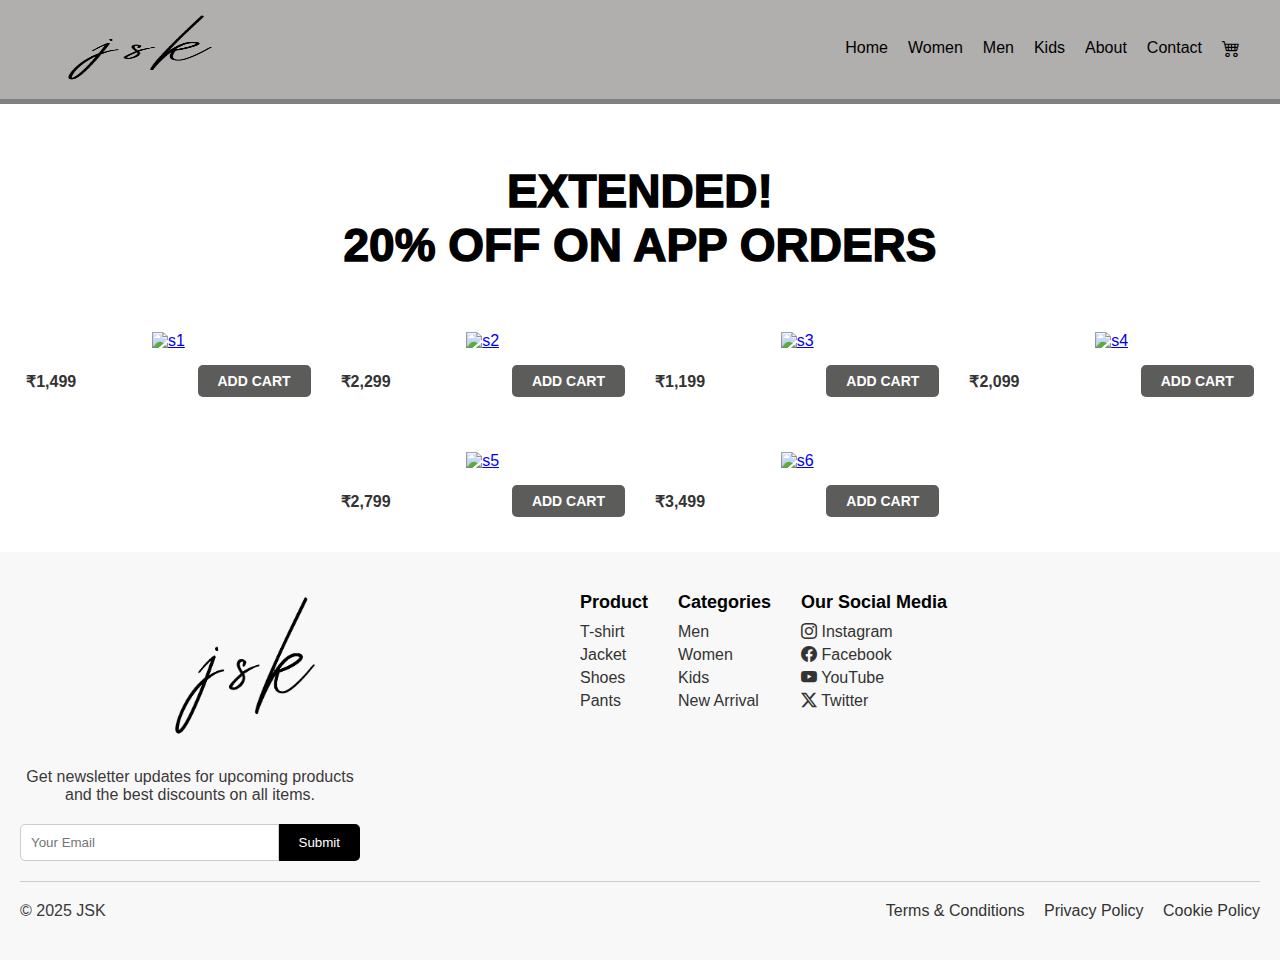
==== her.html @ cbd0e5db "Add files via upload" ====
<!DOCTYPE html>
<html lang="en">
  <head>
    <meta charset="UTF-8" />
    <meta name="viewport" content="width=device-width, initial-scale=1.0" />
    <title>www.jsk.com</title>
    <link rel="stylesheet" href="style.css" />
    <link rel="icon" href="/img/logowh.png">
    <link
      rel="stylesheet"
      href="https://cdn.jsdelivr.net/npm/bootstrap-icons@1.11.3/font/bootstrap-icons.min.css"
    />
  </head>
  <body>
    <header class="header">
      <div class="logo">
        <a href="#"><img src="./img/logo.png" alt="logo" /></a>
      </div>

      <nav id="navbar">
        <ul>
          <li><a href="index.html">Home</a></li>
          <li><a href="her.html">Women</a></li>
          <li><a href="him.html">Men</a></li>
          <li><a href="kids.html">Kids</a></li>
          <li><a href="about.html">About</a></li>
          <li><a href="contact.html">Contact</a></li>
          <li>
            <a href="cart.html"
              ><i class="bi bi-cart4" style="font-size: large"></i
            ></a>
          </li>
        </ul>
      </nav>
    </header>
    <section id="women-banner">
      <h2 class="f9d548 c25dbb ba07a7 b31aef d06dbe">
        EXTENDED!<br />20% OFF ON APP ORDERS
      </h2>
    </section>
    <section id="women-products">
      <li>
        <a href="#">
          <img src="/img/womendress/s1.jpg" alt="s1" />
          <div class="caption">
            Casual T-Shirt - ₹1,499<br />
            <span class="product-name">Comfortable and casual</span>
          </div>
        </a>
        <div class="price-cart">
          <span class="price">₹1,499</span>
          <button class="cart-button">ADD CART</button>
        </div>
      </li>
      <li>
        <a href="#">
          <img src="/img/womendress/s2.jpg" alt="s2" />
          <div class="caption">
            Denim Jacket - ₹2,299<br />
            <span class="product-name">Elegant Denim Jacket</span>
          </div>
        </a>
        <div class="price-cart">
          <span class="price">₹2,299</span>
          <button class="cart-button">ADD CART</button>
        </div>
      </li>
      <li>
        <a href="#">
          <img src="/img/womendress/s3.jpg" alt="s3" />
          <div class="caption">
            Over Coat - ₹1,199<br />
            <span class="product-name">Stylish Blazzer</span>
          </div>
        </a>
        <div class="price-cart">
          <span class="price">₹1,199</span>
          <button class="cart-button">ADD CART</button>
        </div>
      </li>
      <li>
        <a href="#">
          <img src="/img/womendress/s4.jpg" alt="s4" />
          <div class="caption">
            Oversized T-Shirt - ₹2,099<br />
            <span class="product-name">Stylish T-Shirt</span>
          </div>
        </a>
        <div class="price-cart">
          <span class="price">₹2,099</span>
          <button class="cart-button">ADD CART</button>
        </div>
      </li>
      <li>
        <a href="#">
          <img src="/img/womendress/s5.jpg" alt="s5" />
          <div class="caption">
            Oversized Denim Pant - ₹2,799<br />
            <span class="product-name">Denim Pant</span>
          </div>
        </a>
        <div class="price-cart">
          <span class="price">₹2,799</span>
          <button class="cart-button">ADD CART</button>
        </div>
      </li>
      <li>
        <a href="#">
          <img src="/img/womendress/s6.jpg" alt="s6" />
          <div class="caption">
            Classy Top - ₹3,499<br />
            <span class="product-name">Tailored T-shirt</span>
          </div>
        </a>
        <div class="price-cart">
          <span class="price">₹3,499</span>
          <button class="cart-button">ADD CART</button>
        </div>
      </li>
    </section>

    <footer class="footer">
      <div class="footer-container">
        <!-- Logo and Newsletter Section -->
        <div class="footer-left">
          <div class="footer-logo">
            <img src="./img/logo.png" alt="Brand Logo" />
          </div>
          <p>
            Get newsletter updates for upcoming products and the best discounts
            on all items.
          </p>
          <form class="newsletter-form">
            <input type="email" placeholder="Your Email" required />
            <button type="submit">Submit</button>
          </form>
        </div>

        <!-- Links Section -->
        <div class="footer-links">
          <div>
            <h4>Product</h4>
            <ul>
              <li><a href="#">T-shirt</a></li>
              <li><a href="#">Jacket</a></li>
              <li><a href="#">Shoes</a></li>
              <li><a href="#">Pants</a></li>
            </ul>
          </div>
          <div>
            <h4>Categories</h4>
            <ul>
              <li><a href="#">Men</a></li>
              <li><a href="#">Women</a></li>
              <li><a href="#">Kids</a></li>
              <li><a href="#">New Arrival</a></li>
            </ul>
          </div>
          <div>
            <h4>Our Social Media</h4>
            <ul>
              <li><i class="bi bi-instagram"></i><a href="#"> Instagram</a></li>
              <li><i class="bi bi-facebook"></i><a href="#"> Facebook</a></li>
              <li><i class="bi bi-youtube"></i><a href="#"> YouTube</a></li>
              <li><i class="bi bi-twitter-x"></i><a href="#"> Twitter</a></li>
            </ul>
          </div>
        </div>
      </div>

      <!-- Footer Bottom Section -->
      <div class="footer-bottom">
        <p>© 2025 JSK</p>
        <div class="footer-bottom-links">
          <a href="#">Terms & Conditions</a>
          <a href="#">Privacy Policy</a>
          <a href="#">Cookie Policy</a>
        </div>
      </div>
    </footer>
  </body>
</html>
---- style.css ----
* {
  margin: 0;
  padding: 0;
  box-sizing: border-box;
  font-family: "Spartan", sans-serif;
}

h1 {
  font-size: 50px;
  line-height: 64px;
  color: black;
  text-align: center;
}

h2 {
  font-size: 46px;
  line-height: 54px;
  color: black;
  text-align: center;
}

h4 {
  font-size: 20px;
  color: black;
  text-align: center;
}

h6 {
  font-size: 12px;
  font-weight: 700;
}

p {
  font-size: 16px;
  color: rgb(59, 56, 56);
  margin: 15px 0 20px 0;
  text-align: center;
}

.section-p1 {
  padding: 40px 80px;
}

.section-m1 {
  margin: 40px 0;
}

body {
  width: 100%;
}

/* Header */
.header {
  display: flex;
  align-items: center;
  justify-content: space-between;
  padding: 10px 20px;
  background-color: rgb(177, 174, 174);
  border-bottom: 5px solid gray;
  width: 100%;
  position: sticky;
  top: 0;
  left: 0;
  z-index: 999;
}

.header .logo img {
  width: 160px;
  height: 75px;
  margin-left: 40px;
  padding: 3px;
}

#navbar {
  display: flex;
  align-items: center;
  justify-content: space-between;
}

#navbar ul {
  display: flex;
  list-style: none;
  padding: 10px 0;
}

#navbar li {
  margin-right: 20px;
}

#navbar li a {
  text-decoration: none;
  color: black;
  font-size: 16px;
  transition: 0.3s ease;
}

#navbar li a:hover {
  color: white;
  font-weight: bold;
}

/* Home Page Banner */
#banner {
  background-image: url(./img/bannerhome.png);
  height: 99vh;
  width: 100%;
  background-size: cover;
  padding: 0 80px;
  display: flex;
  flex-direction: column;
  align-items: flex-end;
  justify-content: center;
  text-align: right;
}

#banner h4 {
  padding-bottom: 10px;
  color: rgb(233, 19, 54);
}

#banner button {
  background-color: transparent;
  border: none;
  background-image: url(./img/buttonstroke.png);
  background-size: cover;
  padding: 30px 80px 15px 60px;
  cursor: pointer;
  font-weight: 700;
  background-repeat: no-repeat;
  color: whitesmoke;
  font-size: medium;
}

/* Categories */
#categories h3 {
  text-align: center;
  padding: 20px;
  background-color: rgb(178, 180, 180);
  margin-bottom: 2px;
}

#categories #catlog {
  width: 100%;
  display: flex;
  justify-content: center;
  gap: 20px;
  padding: 50px 20px;
}

#categories #catlog img {
  max-height: 400px;
  border: 5px solid black;
  border-radius: 10px;
  transition: transform 0.3s ease;
}

#categories #catlog img:hover {
  transform: scale(1.05);
}

/*FOOTER*/
.footer {
  background-color: #f8f8f8;
  padding: 40px 20px;
  color: #333;
  font-family: "Spartan", sans-serif;
}

.footer-container {
  display: flex;
  justify-content: space-between;
  flex-wrap: wrap;
  gap: 20px;
}

.footer-left {
  flex: 1;
  min-width: 280px;
}

.footer-logo img {
  width: 150px;
  margin-bottom: 10px;
  margin-left: 150px;
}

.footer-logo p {
  font-size: 18px;
  font-weight: bold;
  margin-bottom: 10px;
}

.newsletter-form {
  display: flex;
  margin-top: 10px;
}

.newsletter-form input {
  flex: 1;
  padding: 10px;
  border: 1px solid #ccc;
  border-radius: 5px 0 0 5px;
}

.newsletter-form button {
  padding: 10px 20px;
  background-color: black;
  color: white;
  border: none;
  border-radius: 0 5px 5px 0;
  cursor: pointer;
  transition: background 0.3s;
}

.newsletter-form button:hover {
  background-color: #555;
}

.footer-links {
  display: flex;
  gap: 30px;
  flex: 2;
  min-width: 280px;
  margin-left: 200px;
}

.footer-links h4 {
  margin-bottom: 10px;
  font-size: 18px;
}

.footer-links ul {
  list-style: none;
}

.footer-links ul li {
  margin-bottom: 5px;
}

.footer-links ul li a {
  text-decoration: none;
  color: #333;
  transition: color 0.3s;
}

.footer-links ul li a:hover {
  color: #555;
}

.footer-bottom {
  display: flex;
  justify-content: space-between;
  align-items: center;
  flex-wrap: wrap;
  padding-top: 20px;
  border-top: 1px solid #ccc;
  margin-top: 20px;
}

.footer-bottom p {
  margin: 0;
}

.footer-bottom-links a {
  margin-left: 15px;
  text-decoration: none;
  color: #333;
  transition: color 0.3s;
}

.footer-bottom-links a:hover {
  color: #555;
}

/*MEN*/
#men-banner h2 {
  font-weight: 1000;
  padding: 20px 80px;
}

#men-banner {
  padding: 40px 100px;
}
#men-products {
  display: flex;
  flex-wrap: wrap;
  gap: 20px; 
  justify-content: center;
}

#men-products li {
  list-style-type: none;
  width: 23%; 
  position: relative;
  text-align: center;
  margin-bottom: 30px; 
}

#men-products img {
  width: 100%;
  height: auto;
  transition: transform 0.3s ease-in-out, box-shadow 0.3s ease-in-out;
}


.caption {
  position: absolute;
  bottom: 10px;
  left: 10px;
  background-color: rgba(0, 0, 0, 0.6); 
  color: white;
  padding: 10px;
  font-size: 14px;
  border-radius: 5px;
  visibility: hidden;
  opacity: 0;
  transition: visibility 0.3s, opacity 0.3s ease-in-out;
  text-align: center;
}

.product-name {
  font-size: 12px;
  font-weight: lighter;
  color: #f1f1f1;
}

#men-products li:hover .caption {
  visibility: visible;
  opacity: 1;
}

.price-cart {
  display: flex;
  justify-content: space-between;
  align-items: center;
  margin-top: 10px;
  padding: 5px;
  width: 100%;
  text-align: center;
}

.price {
  font-size: 16px;
  font-weight: bold;
  color: #333;
  margin-right: 10px;
}

.cart-button {
  padding: 8px 20px;
  background-color: #5c5c5b;
  border: none;
  color: white;
  font-size: 14px;
  font-weight: bold;
  cursor: pointer;
  border-radius: 5px;
  transition: background-color 0.3s ease;
}

.cart-button:hover {
  background-color: #b7b5af;
}

#women-banner h2 {
  font-weight: 1000;
  padding: 20px 80px;
}

#women-banner {
  padding: 40px 100px;
}
#women-products {
  display: flex;
  flex-wrap: wrap;
  gap: 20px;
  justify-content: center;
}

#women-products li {
  list-style-type: none;
  width: 23%; 
  position: relative;
  text-align: center;
  margin-bottom: 30px;
}

#women-products img {
  width: 100%;
  height: auto;
  transition: transform 0.3s ease-in-out, box-shadow 0.3s ease-in-out;
}

#women-products li:hover .caption {
  visibility: visible;
  opacity: 1;
}

/*ACCESSORIES*/
#accessories-banner{
  height: 400px;
  background-color: #cbcaca;
}
#accessories-banner h2{
  display: flex;
  justify-content: center;
  padding-top:150px ;
}
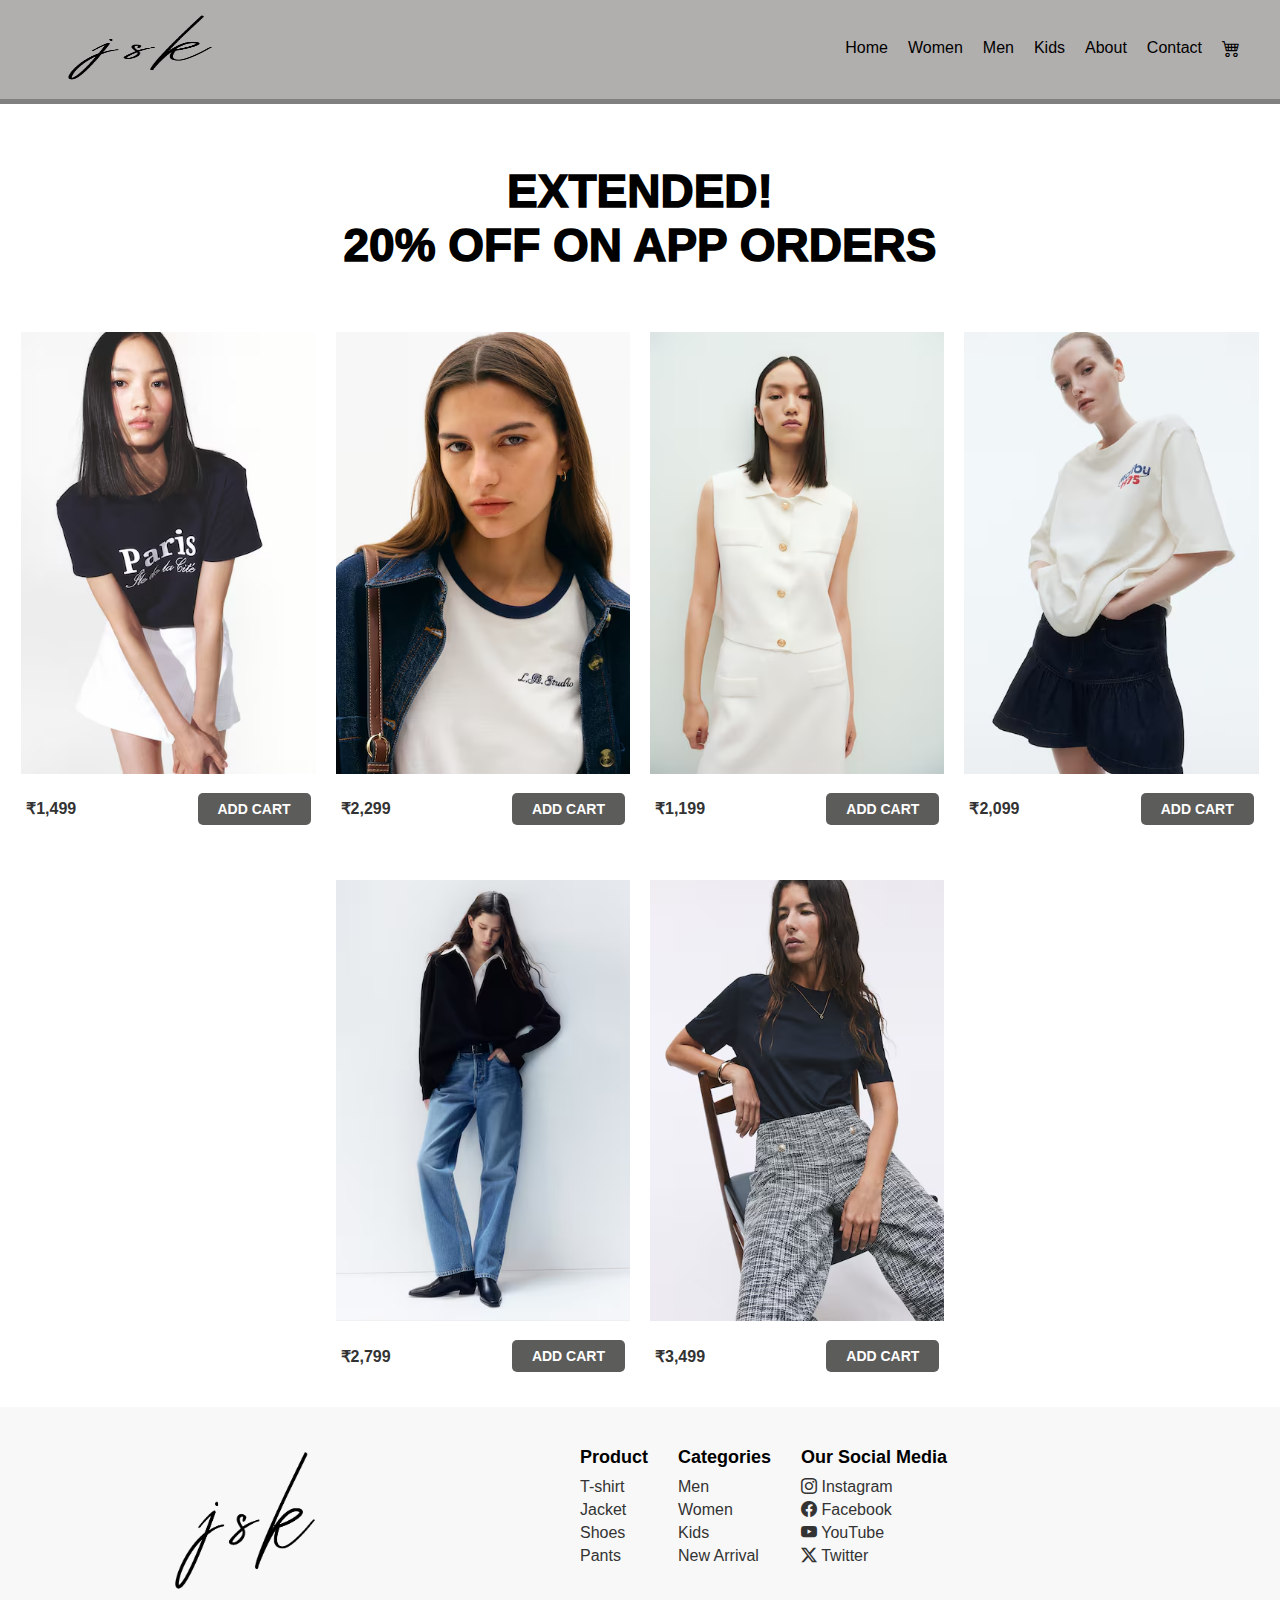
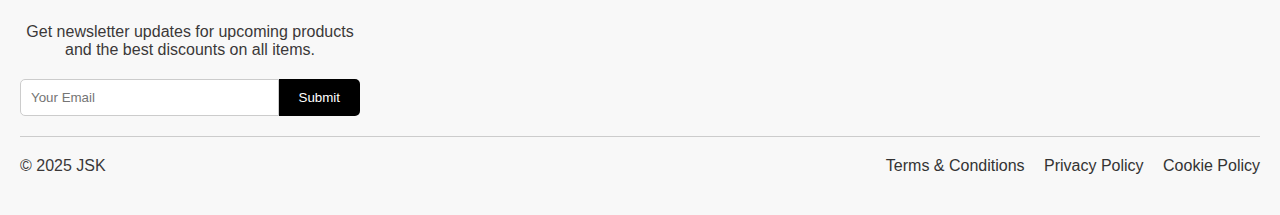
==== commit a55a0652: "Update her.html" ====
--- a/her.html
+++ b/her.html
@@ -34,7 +34,7 @@
       </nav>
     </header>
     <section id="women-banner">
-      <h2 class="f9d548 c25dbb ba07a7 b31aef d06dbe">
+      <h2>
         EXTENDED!<br />20% OFF ON APP ORDERS
       </h2>
     </section>
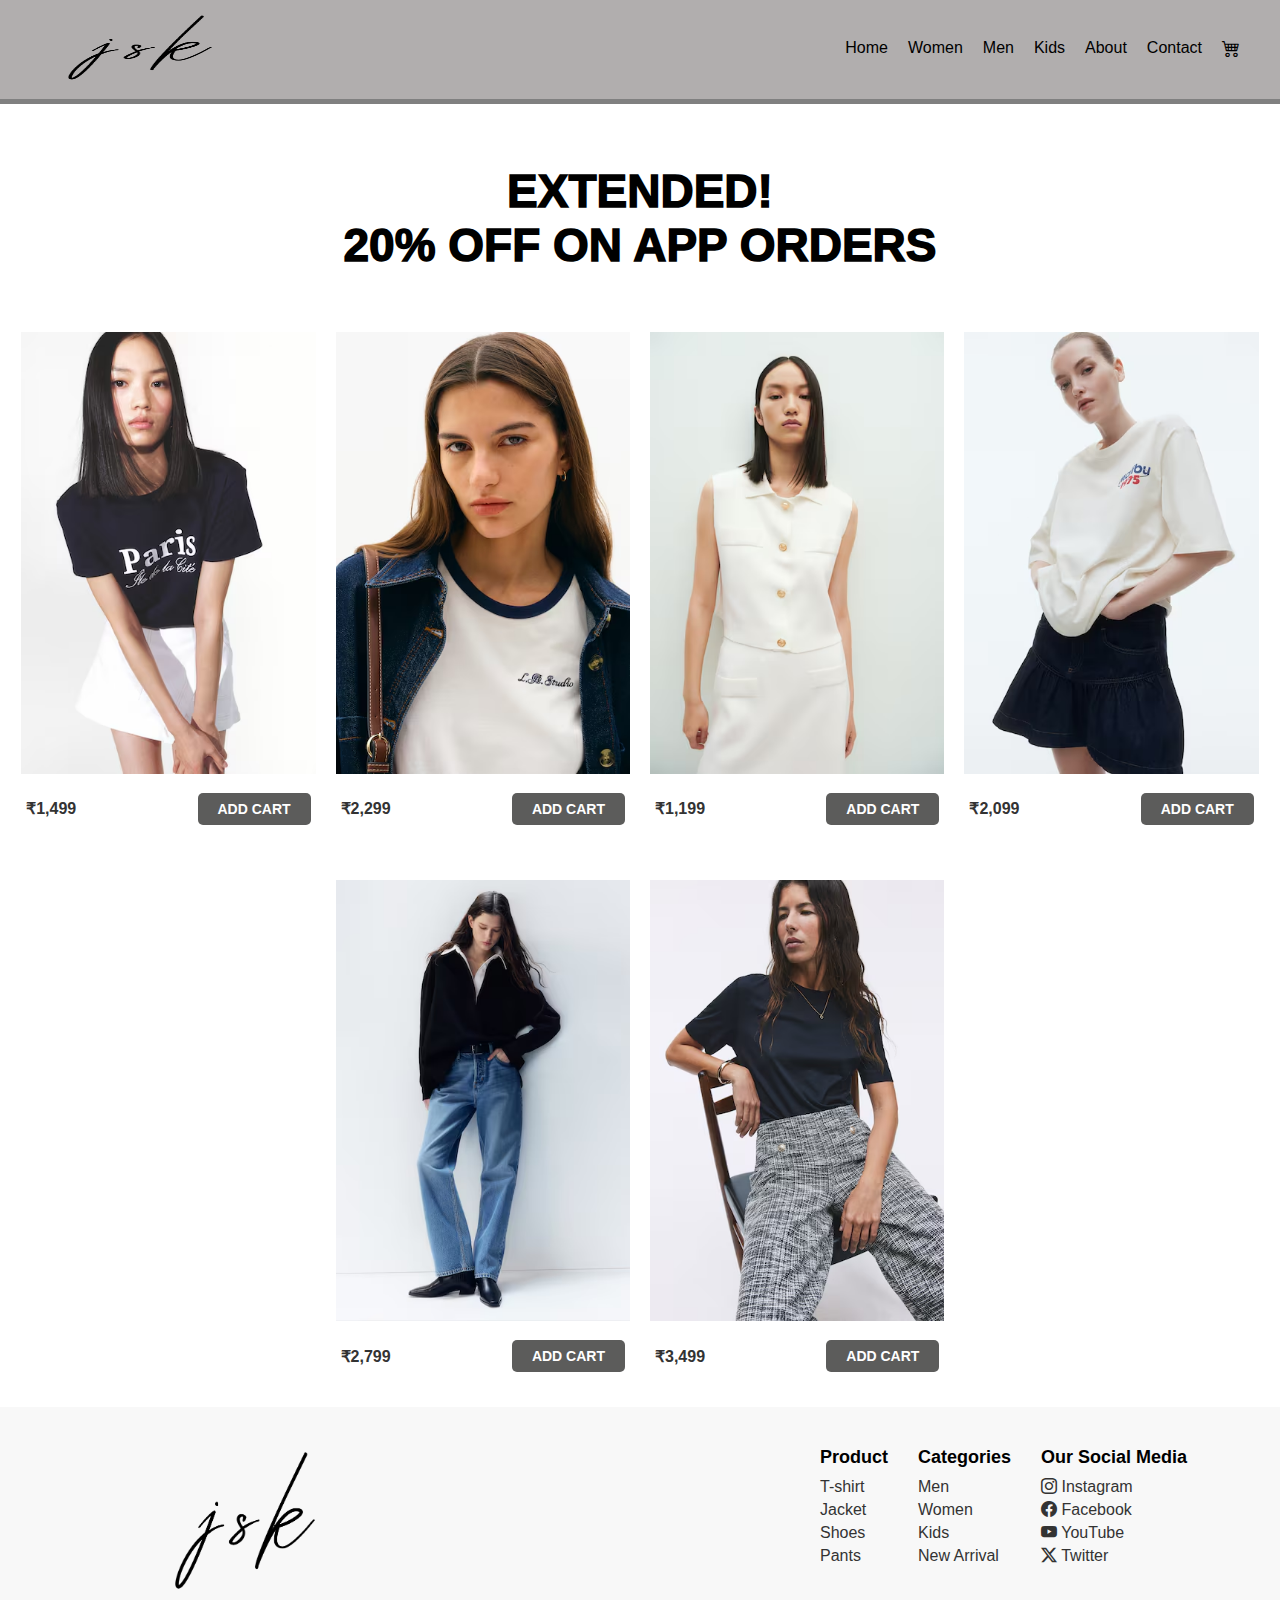
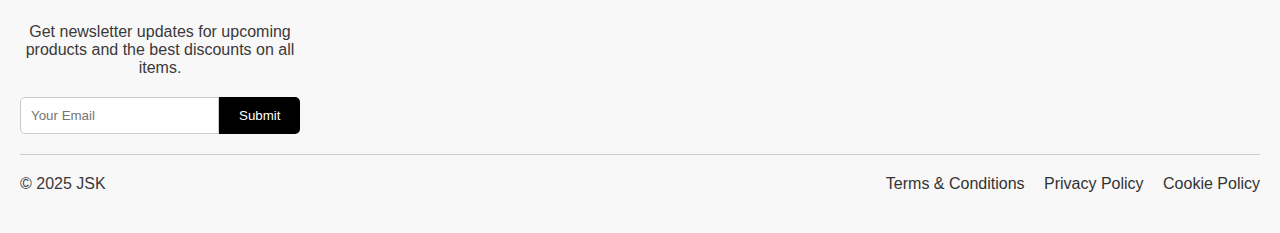
==== commit 573df81f: "Add files via upload" ====
--- a/her.html
+++ b/her.html
@@ -5,11 +5,12 @@
     <meta name="viewport" content="width=device-width, initial-scale=1.0" />
     <title>www.jsk.com</title>
     <link rel="stylesheet" href="style.css" />
-    <link rel="icon" href="/img/logowh.png">
+    <link rel="icon" href="/img/logowh.png" />
     <link
       rel="stylesheet"
       href="https://cdn.jsdelivr.net/npm/bootstrap-icons@1.11.3/font/bootstrap-icons.min.css"
     />
+    <script src="cart.js"></script>
   </head>
   <body>
     <header class="header">
@@ -34,7 +35,7 @@
       </nav>
     </header>
     <section id="women-banner">
-      <h2>
+      <h2 class="f9d548 c25dbb ba07a7 b31aef d06dbe">
         EXTENDED!<br />20% OFF ON APP ORDERS
       </h2>
     </section>
--- a/style.css
+++ b/style.css
@@ -221,7 +221,7 @@
   gap: 30px;
   flex: 2;
   min-width: 280px;
-  margin-left: 200px;
+  margin-left: 500px;
 }
 
 .footer-links h4 {
@@ -284,16 +284,16 @@
 #men-products {
   display: flex;
   flex-wrap: wrap;
-  gap: 20px; 
+  gap: 20px;
   justify-content: center;
 }
 
 #men-products li {
   list-style-type: none;
-  width: 23%; 
+  width: 23%;
   position: relative;
   text-align: center;
-  margin-bottom: 30px; 
+  margin-bottom: 30px;
 }
 
 #men-products img {
@@ -301,13 +301,12 @@
   height: auto;
   transition: transform 0.3s ease-in-out, box-shadow 0.3s ease-in-out;
 }
-
 
 .caption {
   position: absolute;
   bottom: 10px;
   left: 10px;
-  background-color: rgba(0, 0, 0, 0.6); 
+  background-color: rgba(0, 0, 0, 0.6);
   color: white;
   padding: 10px;
   font-size: 14px;
@@ -379,7 +378,7 @@
 
 #women-products li {
   list-style-type: none;
-  width: 23%; 
+  width: 23%;
   position: relative;
   text-align: center;
   margin-bottom: 30px;
@@ -397,12 +396,54 @@
 }
 
 /*ACCESSORIES*/
-#accessories-banner{
+#accessories-banner {
   height: 400px;
   background-color: #cbcaca;
 }
-#accessories-banner h2{
+#accessories-banner h2 {
   display: flex;
   justify-content: center;
-  padding-top:150px ;
-}+  padding-top: 150px;
+}
+
+/*CART*/
+#cart-section {
+  padding: 40px;
+  text-align: center;
+}
+
+#cart-items {
+  display: flex;
+  flex-direction: column;
+  align-items: center;
+}
+
+.cart-item {
+  display: flex;
+  align-items: center;
+  border-bottom: 1px solid #ddd;
+  padding: 10px;
+  width: 50%;
+}
+
+.cart-item img {
+  margin-right: 15px;
+  border-radius: 5px;
+}
+
+.cart-item h4,
+.cart-item p {
+  margin: 5px 0;
+}
+
+button {
+  background-color: black;
+  color: white;
+  padding: 5px 10px;
+  border: none;
+  cursor: pointer;
+}
+
+button:hover {
+  background-color: gray;
+}
